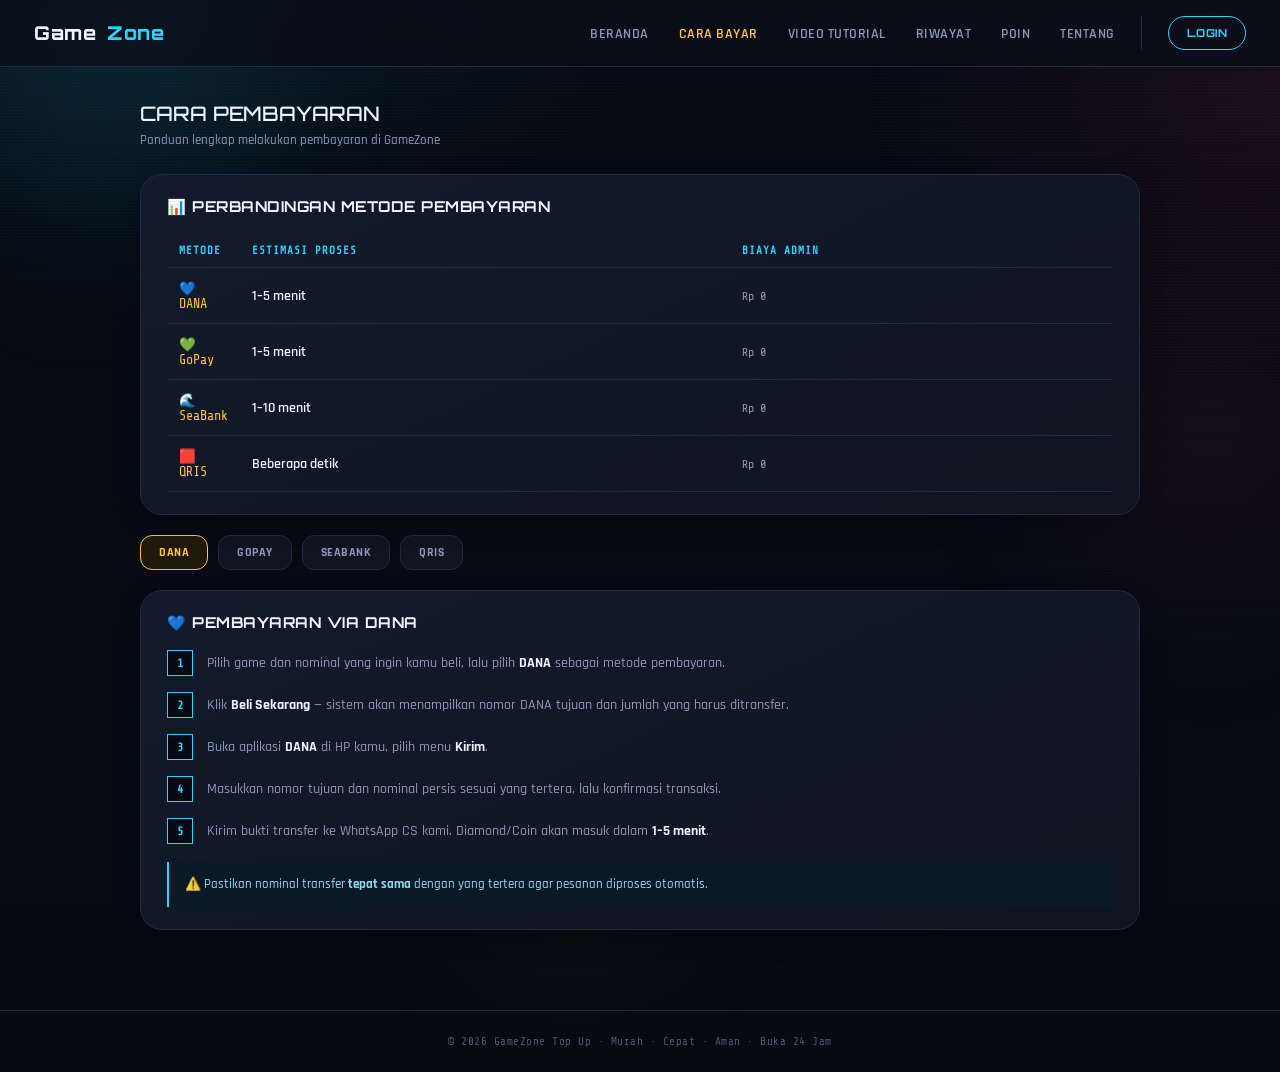
==== cara-bayar.html @ d3d91762 "finish project" ====
<!DOCTYPE html>
<html lang="id">
<head>
<meta charset="UTF-8" />
<meta name="viewport" content="width=device-width, initial-scale=1.0"/>
<title>Cara Bayar - GameZone Top Up</title>
<meta name="description" content="Panduan lengkap pembayaran DANA, GoPay, SeaBank, dan QRIS di GameZone." />
<link rel="preconnect" href="https://fonts.googleapis.com">
<link href="https://fonts.googleapis.com/css2?family=Orbitron:wght@600;700;800;900&family=Rajdhani:wght@500;600;700&family=Share+Tech+Mono&display=swap" rel="stylesheet">
<link rel="stylesheet" href="styles.css">
</head>
<body>

<div class="scan-overlay" aria-hidden="true"></div>
<div class="blob blob-1" aria-hidden="true"></div>
<div class="blob blob-2" aria-hidden="true"></div>
<div class="blob blob-3" aria-hidden="true"></div>

<!-- NAVBAR -->
<nav>
  <a href="index.html" class="logo" style="text-decoration:none;">Game<span>Zone</span></a>
  <div class="nav-right">
    <div class="nav-links">
      <a href="index.html" id="nav-beranda">Beranda</a>
      <a href="cara-bayar.html" class="active" id="nav-bayar">Cara Bayar</a>
      <a href="tutorial.html" id="nav-tutorial">Video Tutorial</a>
      <a href="riwayat.html" id="nav-riwayat">Riwayat</a>
      <a href="poin.html" id="nav-poin">Poin</a>
      <a href="tentang.html" id="nav-tentang">Tentang</a>
    </div>
    <div class="auth-area" id="authArea"></div>
  </div>
</nav>

<!-- FLASH SALE BANNER -->
<div class="flashsale-banner" id="flashsaleBanner">
  <div class="fs-inner">
    <div id="flashsaleTitle">FLASH SALE JUMAT — DISKON 10% SEMUA ITEM</div>
    <div class="fs-sub" id="flashsaleSub">Berlaku hari ini saja, khusus 1x pembelian per pelanggan</div>
    <div class="flashsale-countdown" id="flashsaleCountdown"></div>
  </div>
</div>

<div class="page" id="page-bayar">
  <div class="page-title">Cara Pembayaran</div>
  <div class="page-sub">Panduan lengkap melakukan pembayaran di GameZone</div>

  <div class="pay-steps hud-panel" style="margin-bottom:20px;">
    <h3>📊 Perbandingan Metode Pembayaran</h3>
    <table class="crew-table">
      <tr><th>Metode</th><th>Estimasi Proses</th><th>Biaya Admin</th></tr>
      <tr><td>💙 DANA</td><td>1–5 menit</td><td>Rp 0</td></tr>
      <tr><td>💚 GoPay</td><td>1–5 menit</td><td>Rp 0</td></tr>
      <tr><td>🌊 SeaBank</td><td>1–10 menit</td><td>Rp 0</td></tr>
      <tr><td>🟥 QRIS</td><td>Beberapa detik</td><td>Rp 0</td></tr>
    </table>
  </div>

  <div class="pay-tabs">
    <div class="pay-tab active" onclick="showPayTab('dana')">DANA</div>
    <div class="pay-tab" onclick="showPayTab('gopay')">GoPay</div>
    <div class="pay-tab" onclick="showPayTab('seabank')">SeaBank</div>
    <div class="pay-tab" onclick="showPayTab('qris')">QRIS</div>
  </div>

  <!-- DANA -->
  <div class="pay-content active" id="tab-dana">
    <div class="pay-steps hud-panel">
      <h3>💙 Pembayaran via DANA</h3>
      <div class="step"><div class="step-num">1</div><div class="step-text">Pilih game dan nominal yang ingin kamu beli, lalu pilih <strong>DANA</strong> sebagai metode pembayaran.</div></div>
      <div class="step"><div class="step-num">2</div><div class="step-text">Klik <strong>Beli Sekarang</strong> — sistem akan menampilkan nomor DANA tujuan dan jumlah yang harus ditransfer.</div></div>
      <div class="step"><div class="step-num">3</div><div class="step-text">Buka aplikasi <strong>DANA</strong> di HP kamu, pilih menu <strong>Kirim</strong>.</div></div>
      <div class="step"><div class="step-num">4</div><div class="step-text">Masukkan nomor tujuan dan nominal persis sesuai yang tertera, lalu konfirmasi transaksi.</div></div>
      <div class="step"><div class="step-num">5</div><div class="step-text">Kirim bukti transfer ke WhatsApp CS kami. Diamond/Coin akan masuk dalam <strong>1–5 menit</strong>.</div></div>
      <div class="note-box">⚠️ Pastikan nominal transfer <strong>tepat sama</strong> dengan yang tertera agar pesanan diproses otomatis.</div>
    </div>
  </div>

  <!-- GOPAY -->
  <div class="pay-content" id="tab-gopay">
    <div class="pay-steps hud-panel">
      <h3>💚 Pembayaran via GoPay</h3>
      <div class="step"><div class="step-num">1</div><div class="step-text">Pilih game, nominal, dan pilih <strong>GoPay</strong> sebagai metode pembayaran.</div></div>
      <div class="step"><div class="step-num">2</div><div class="step-text">Klik <strong>Beli Sekarang</strong> — kamu akan mendapat nomor GoPay tujuan dan total pembayaran.</div></div>
      <div class="step"><div class="step-num">3</div><div class="step-text">Buka aplikasi <strong>Gojek</strong>, masuk ke menu <strong>GoPay → Bayar → Transfer</strong>.</div></div>
      <div class="step"><div class="step-num">4</div><div class="step-text">Masukkan nomor tujuan dan nominal, lalu selesaikan pembayaran dengan PIN GoPay.</div></div>
      <div class="step"><div class="step-num">5</div><div class="step-text">Screenshot bukti pembayaran dan kirim ke CS. Pesanan diproses <strong>otomatis</strong>.</div></div>
      <div class="note-box">💡 Saldo GoPay harus mencukupi sebelum melakukan transfer agar tidak gagal di tengah proses.</div>
    </div>
  </div>

  <!-- SEABANK -->
  <div class="pay-content" id="tab-seabank">
    <div class="pay-steps hud-panel">
      <h3>🌊 Pembayaran via SeaBank</h3>
      <div class="step"><div class="step-num">1</div><div class="step-text">Pilih game, nominal, dan pilih <strong>SeaBank</strong> sebagai metode pembayaran.</div></div>
      <div class="step"><div class="step-num">2</div><div class="step-text">Klik <strong>Beli Sekarang</strong> — catat nomor rekening SeaBank tujuan yang ditampilkan.</div></div>
      <div class="step"><div class="step-num">3</div><div class="step-text">Buka aplikasi <strong>SeaBank</strong>, pilih <strong>Transfer → Transfer ke SeaBank</strong>.</div></div>
      <div class="step"><div class="step-num">4</div><div class="step-text">Masukkan nomor rekening dan nominal transfer, lalu konfirmasi dengan PIN.</div></div>
      <div class="step"><div class="step-num">5</div><div class="step-text">Kirim bukti transfer ke CS kami via WhatsApp. Diamond/Coin masuk dalam <strong>1–10 menit</strong>.</div></div>
      <div class="note-box">💡 Transfer antar SeaBank biasanya <strong>bebas biaya admin</strong>, jadi kamu bayar sesuai nominal saja.</div>
    </div>
  </div>

  <!-- QRIS -->
  <div class="pay-content" id="tab-qris">
    <div class="pay-steps hud-panel">
      <h3>🟥 Pembayaran via QRIS</h3>
      <div class="step"><div class="step-num">1</div><div class="step-text">Pilih game, nominal, dan pilih <strong>QRIS</strong> sebagai metode pembayaran.</div></div>
      <div class="step"><div class="step-num">2</div><div class="step-text">Klik <strong>Beli Sekarang</strong> — halaman akan menampilkan kode QR yang harus discan.</div></div>
      <div class="step"><div class="step-num">3</div><div class="step-text">Buka aplikasi e-wallet favoritmu (DANA, GoPay, OVO, dll), pilih <strong>Scan QR / Bayar</strong>.</div></div>
      <div class="step"><div class="step-num">4</div><div class="step-text">Arahkan kamera ke kode QR yang ditampilkan, pastikan nominal sesuai lalu konfirmasi.</div></div>
      <div class="step"><div class="step-num">5</div><div class="step-text">Pembayaran langsung terverifikasi otomatis. Diamond/Coin masuk dalam <strong>hitungan detik</strong>.</div></div>
      <div class="note-box">✅ QRIS adalah metode tercepat — tidak perlu kirim bukti bayar, proses <strong>100% otomatis</strong>.</div>
    </div>
  </div>
</div>


<footer>© 2026 GameZone Top Up · Murah · Cepat · Aman · Buka 24 Jam</footer>

<script src="script.js"></script>
<script>initHalamanUmum();</script>
</body>
</html>
---- styles.css ----
:root {
    --bg-void: #070a12;
    --bg-panel: #0e1420;
    --bg-panel-raised: #131a2b;
    --border-line: #212b42;
    --cyan: #2dd4ff;
    --magenta: #ff3f7f;
    --gold: #ffc247;
    --text-hi: #eef3ff;
    --text-mid: #8b97ba;
    --text-low: #4c5678;
    --radius-lg: 22px;
    --radius-md: 16px;
    --radius-sm: 12px;
    --ease: cubic-bezier(0.22, 1, 0.36, 1);
  }

  * { margin: 0; padding: 0; box-sizing: border-box; }

  body {
    font-family: 'Rajdhani', sans-serif;
    font-weight: 500;
    background: var(--bg-void);
    color: var(--text-hi);
    position: relative;
    min-height: 100vh;
  }

  /* ===== AMBIENT BACKGROUND ===== */
  .scan-overlay {
    position: fixed;
    inset: 0;
    pointer-events: none;
    z-index: 0;
    background:
      repeating-linear-gradient(0deg, rgba(45,212,255,0.02) 0px, rgba(45,212,255,0.02) 1px, transparent 1px, transparent 3px),
      radial-gradient(ellipse 900px 500px at 12% -5%, rgba(45,212,255,0.10), transparent 60%),
      radial-gradient(ellipse 700px 500px at 100% 10%, rgba(255,63,127,0.08), transparent 60%);
  }
  .blob {
    position: fixed;
    border-radius: 50%;
    filter: blur(90px);
    pointer-events: none;
    z-index: 0;
    opacity: 0.35;
  }
  .blob-1 { width: 420px; height: 420px; top: -120px; left: -100px; background: radial-gradient(circle, rgba(45,212,255,0.35), transparent 70%); }
  .blob-2 { width: 460px; height: 460px; top: 200px; right: -160px; background: radial-gradient(circle, rgba(255,63,127,0.3), transparent 70%); }
  .blob-3 { width: 380px; height: 380px; bottom: -140px; left: 30%; background: radial-gradient(circle, rgba(255,194,71,0.18), transparent 70%); }

  h1, h2, h3, .display {
    font-family: 'Orbitron', sans-serif;
    letter-spacing: 0.4px;
  }

  code, .mono, .t-time, .t-item, .amount, .harga, .num, .price-from, .flashsale-countdown {
    font-family: 'Share Tech Mono', monospace;
  }

  /* ===== HUD PANEL (signature card, kini lebih soft) ===== */
  .hud-panel {
    background: linear-gradient(155deg, var(--bg-panel-raised), var(--bg-panel));
    border: 1px solid var(--border-line);
    border-radius: var(--radius-lg);
    position: relative;
    box-shadow: 0 8px 24px rgba(0,0,0,0.25);
    transition: border-color 0.3s var(--ease), box-shadow 0.3s var(--ease), transform 0.3s var(--ease);
  }

  /* ===== NAVBAR ===== */
  nav {
    background: rgba(10,14,24,0.75);
    backdrop-filter: blur(14px);
    padding: 16px 34px;
    display: flex;
    justify-content: space-between;
    align-items: center;
    position: sticky;
    top: 0;
    z-index: 100;
    border-bottom: 1px solid var(--border-line);
  }

  .logo {
    font-family: 'Orbitron', sans-serif;
    font-size: 19px;
    font-weight: 800;
    color: var(--text-hi);
    letter-spacing: 1px;
    display: flex;
    align-items: center;
    gap: 10px;
  }
  .logo span { color: var(--cyan); }
  .status-dot {
    width: 8px; height: 8px; border-radius: 50%;
    background: #22e07a;
    box-shadow: 0 0 8px #22e07a;
    animation: blink 1.6s ease-in-out infinite;
  }
  .status-dot.small-label { display: flex; align-items: center; gap: 6px; font-family: 'Share Tech Mono', monospace; font-size: 10px; color: var(--text-mid); }
  @keyframes blink { 0%, 100% { opacity: 1; } 50% { opacity: 0.3; } }

  .nav-links a {
    color: var(--text-mid);
    text-decoration: none;
    margin-left: 26px;
    font-size: 14px;
    font-weight: 600;
    cursor: pointer;
    transition: color 0.2s;
    text-transform: uppercase;
    letter-spacing: 0.5px;
  }
  .nav-links a:hover { color: var(--cyan); }
  .nav-links a.active { color: var(--gold); }

  /* ===== AUTH AREA (navbar) ===== */
  .nav-right { display: flex; align-items: center; }
  .auth-area { display: flex; align-items: center; gap: 14px; margin-left: 26px; padding-left: 26px; border-left: 1px solid var(--border-line); }
  .btn-nav-login {
    background: transparent;
    border: 1px solid var(--cyan);
    color: var(--cyan);
    font-family: 'Orbitron', sans-serif;
    font-size: 11px;
    font-weight: 700;
    letter-spacing: 0.5px;
    padding: 9px 18px;
    cursor: pointer;
    text-transform: uppercase;
    border-radius: 999px;
    transition: background 0.25s var(--ease), color 0.25s var(--ease), transform 0.25s var(--ease);
  }
  .btn-nav-login:hover { background: var(--cyan); color: #05131c; transform: translateY(-2px); }
  .user-chip { display: flex; align-items: center; gap: 10px; }
  .user-chip .avatar {
    width: 30px; height: 30px;
    border-radius: 50%;
    background: linear-gradient(140deg, rgba(45,212,255,0.25), rgba(255,63,127,0.18));
    border: 1px solid var(--cyan);
    display: flex; align-items: center; justify-content: center;
    font-family: 'Orbitron', sans-serif; font-size: 12px; font-weight: 700;
    color: var(--cyan);
  }
  .user-chip .uname { font-size: 13px; font-weight: 600; color: var(--text-hi); font-family: 'Share Tech Mono', monospace; }
  .user-chip .upoin { font-size: 10.5px; color: var(--gold); font-family: 'Share Tech Mono', monospace; margin-top: 1px; }
  .btn-logout {
    background: transparent;
    border: 1px solid var(--border-line);
    color: var(--text-mid);
    font-size: 11px;
    font-weight: 600;
    padding: 7px 14px;
    cursor: pointer;
    text-transform: uppercase;
    letter-spacing: 0.5px;
    border-radius: 999px;
    transition: all 0.25s var(--ease);
  }
  .btn-logout:hover { border-color: var(--magenta); color: var(--magenta); }

  /* ===== HALAMAN ===== */
  .page { display: block; padding: 34px 20px 40px; max-width: 1040px; margin: 0 auto; position: relative; z-index: 1; }

  /* ===== FLASH SALE BANNER ===== */
  .flashsale-banner {
    display: none;
    position: relative;
    z-index: 90;
    background: repeating-linear-gradient(135deg, var(--magenta) 0px, var(--magenta) 18px, #cc2f63 18px, #cc2f63 36px);
    color: #fff;
    padding: 12px 20px;
    text-align: center;
  }
  .flashsale-banner .fs-inner {
    background: var(--bg-void);
    max-width: 640px;
    margin: 0 auto;
    padding: 8px 18px;
    border-radius: var(--radius-sm);
    border: 1px solid var(--magenta);
  }
  .flashsale-banner.show { display: block; }
  #flashsaleTitle { font-family: 'Orbitron', sans-serif; font-size: 13px; font-weight: 700; color: var(--gold); letter-spacing: 0.5px; }
  .fs-sub { font-size: 12px; color: var(--text-mid); margin-top: 3px; }
  .flashsale-countdown { font-size: 11px; color: var(--cyan); margin-top: 4px; letter-spacing: 1px; }
  .flashsale-banner.used .fs-inner { border-color: var(--border-line); }
  .flashsale-banner.used #flashsaleTitle { color: var(--text-mid); }

  .harga-asli { text-decoration: line-through; color: var(--text-low); font-size: 11px; margin-right: 6px; }
  .harga-diskon { color: var(--gold); font-weight: 700; }

  /* ===== HERO ===== */
  .hero {
    display: grid;
    grid-template-columns: 1.15fr 0.85fr;
    gap: 26px;
    padding: 30px 0 40px;
    align-items: stretch;
  }
  .eyebrow {
    font-family: 'Share Tech Mono', monospace;
    font-size: 12px;
    color: var(--cyan);
    letter-spacing: 3px;
    text-transform: uppercase;
    margin-bottom: 14px;
  }
  .eyebrow::before { content: '// '; color: var(--text-low); }
  .hero h1 { font-size: 34px; font-weight: 800; color: var(--text-hi); line-height: 1.25; margin-bottom: 14px; }
  .hero h1 span { color: var(--cyan); }
  .hero-left p { color: var(--text-mid); font-size: 15px; line-height: 1.6; margin-bottom: 24px; max-width: 460px; }

  .hero-cta { display: flex; gap: 12px; flex-wrap: wrap; }
  .btn-primary, .btn-ghost {
    font-family: 'Orbitron', sans-serif;
    font-size: 12px;
    font-weight: 700;
    letter-spacing: 0.5px;
    padding: 14px 26px;
    cursor: pointer;
    border: none;
    text-transform: uppercase;
    border-radius: 999px;
    transition: transform 0.25s var(--ease), opacity 0.25s var(--ease), box-shadow 0.25s var(--ease);
  }
  .btn-primary { background: linear-gradient(120deg, var(--cyan), #6de8ff); color: #05131c; box-shadow: 0 6px 20px rgba(45,212,255,0.28); }
  .btn-primary:hover { opacity: 0.92; transform: translateY(-2px); box-shadow: 0 10px 26px rgba(45,212,255,0.38); }
  .btn-ghost { background: transparent; color: var(--text-hi); border: 1px solid var(--border-line); }
  .btn-ghost:hover { border-color: var(--cyan); color: var(--cyan); transform: translateY(-2px); }
  /* Memastikan tombol yang berupa tag <a> (hyperlink asli) tetap tampil seperti tombol */
  a.btn-primary, a.btn-ghost, a.btn-topup, a.btn-nav-login { display: inline-block; text-decoration: none; }
  a.game-card { display: block; text-decoration: none; color: inherit; }

  /* ===== HERO HIGHLIGHT PANEL (pengganti live feed) ===== */
  .highlight-panel { padding: 22px; display: flex; flex-direction: column; gap: 4px; }
  .highlight-head {
    font-family: 'Orbitron', sans-serif;
    font-size: 12px;
    font-weight: 700;
    color: var(--text-hi);
    letter-spacing: 1.5px;
    padding-bottom: 14px;
    margin-bottom: 6px;
    border-bottom: 1px solid var(--border-line);
  }
  .highlight-row {
    display: flex;
    align-items: flex-start;
    gap: 14px;
    padding: 13px 6px;
    border-radius: var(--radius-sm);
    transition: background 0.25s var(--ease), transform 0.25s var(--ease);
  }
  .highlight-row:hover { background: rgba(45,212,255,0.06); transform: translateX(4px); }
  .highlight-row .hl-ic {
    width: 40px; height: 40px;
    min-width: 40px;
    border-radius: 12px;
    display: flex; align-items: center; justify-content: center;
    font-size: 18px;
    background: linear-gradient(140deg, rgba(45,212,255,0.15), rgba(255,63,127,0.1));
    border: 1px solid var(--border-line);
  }
  .highlight-row .hl-title { font-size: 13.5px; font-weight: 700; color: var(--text-hi); }
  .highlight-row .hl-sub { font-size: 11.5px; color: var(--text-mid); margin-top: 2px; line-height: 1.5; }

  /* ===== BADGES ===== */
  .badge-row { display: flex; justify-content: center; gap: 12px; flex-wrap: wrap; margin-bottom: 48px; }
  .badge {
    background: var(--bg-panel);
    border: 1px solid var(--border-line);
    padding: 8px 18px;
    font-size: 12.5px;
    color: var(--text-mid);
    font-weight: 600;
    border-radius: 999px;
    transition: border-color 0.25s var(--ease), color 0.25s var(--ease), transform 0.25s var(--ease);
  }
  .badge:hover { border-color: var(--cyan); color: var(--cyan); transform: translateY(-2px); }

  /* ===== GAME CARDS ===== */
  .game-cards { display: flex; gap: 22px; justify-content: center; flex-wrap: wrap; margin-bottom: 48px; }
  .game-card {
    width: 270px;
    padding: 28px 22px;
    cursor: pointer;
    text-align: center;
    transition: transform 0.3s var(--ease), border-color 0.3s var(--ease), box-shadow 0.3s var(--ease);
    position: relative;
    overflow: hidden;
  }
  .game-card::before {
    content: '';
    position: absolute;
    inset: 0;
    background: radial-gradient(circle at 50% 0%, rgba(45,212,255,0.12), transparent 65%);
    opacity: 0;
    transition: opacity 0.3s var(--ease);
  }
  .game-card:hover { transform: translateY(-6px); border-color: var(--cyan); box-shadow: 0 14px 32px rgba(45,212,255,0.15); }
  .game-card:hover::before { opacity: 1; }

  .game-card .icon {
    font-size: 38px; margin-bottom: 14px;
    width: 68px; height: 68px;
    display: flex; align-items: center; justify-content: center;
    margin-left: auto; margin-right: auto;
    background: linear-gradient(140deg, rgba(45,212,255,0.14), rgba(255,63,127,0.08));
    border-radius: 18px;
    position: relative; z-index: 1;
  }
  .game-card h3 { font-size: 16px; color: var(--text-hi); margin-bottom: 6px; text-transform: uppercase; letter-spacing: 0.5px; position: relative; z-index: 1; }
  .game-card p { font-size: 13px; color: var(--text-mid); margin-bottom: 8px; position: relative; z-index: 1; }
  .game-card .price-from { font-size: 12px; color: var(--gold); margin-bottom: 18px; display: block; position: relative; z-index: 1; }
  .game-card .btn-topup {
    background: transparent;
    border: 1px solid var(--cyan);
    color: var(--cyan);
    padding: 10px 22px;
    cursor: pointer;
    font-size: 12px;
    font-weight: 700;
    font-family: 'Orbitron', sans-serif;
    text-transform: uppercase;
    letter-spacing: 0.5px;
    border-radius: var(--radius-sm);
    transition: background 0.2s, color 0.2s;
  }
  .game-card .btn-topup:hover { background: var(--cyan); color: #05131c; }

  /* ===== INFO ROW ===== */
  .info-row { display: flex; gap: 15px; margin-top: 10px; flex-wrap: wrap; justify-content: center; }
  .info-box { padding: 18px 24px; text-align: center; flex: 1; min-width: 150px; }
  .info-box .num { font-size: 22px; font-weight: 700; color: var(--cyan); }
  .info-box .label { font-size: 11px; color: var(--text-mid); margin-top: 5px; text-transform: uppercase; letter-spacing: 0.5px; }

  /* ===== HALAMAN TOP UP ===== */
  .topup-header {
    display: flex;
    align-items: center;
    gap: 16px;
    margin-bottom: 26px;
    padding-bottom: 18px;
    border-bottom: 1px solid var(--border-line);
  }
  .topup-header .icon-big { font-size: 46px; }
  .topup-header h2 { font-size: 21px; color: var(--text-hi); text-transform: uppercase; letter-spacing: 0.5px; }
  .topup-header p { font-size: 13px; color: var(--text-mid); margin-top: 5px; }

  .form-section { padding: 26px; }
  .form-section label {
    display: block;
    font-size: 12px;
    color: var(--cyan);
    margin-bottom: 7px;
    margin-top: 18px;
    text-transform: uppercase;
    letter-spacing: 1px;
    font-weight: 600;
  }
  .form-section label:first-child { margin-top: 0; }

  .form-section input, .form-section select {
    width: 100%;
    background: var(--bg-void);
    border: 1px solid var(--border-line);
    border-radius: var(--radius-sm);
    padding: 12px 15px;
    color: var(--text-hi);
    font-size: 14px;
    font-family: 'Share Tech Mono', monospace;
    outline: none;
    transition: border-color 0.25s var(--ease), box-shadow 0.25s var(--ease);
  }
  .form-section input:focus, .form-section select:focus { border-color: var(--cyan); box-shadow: 0 0 0 3px rgba(45,212,255,0.12); }
  .form-section select option { background: var(--bg-panel); }

  .nominal-grid { display: grid; grid-template-columns: repeat(3, 1fr); gap: 10px; margin-top: 8px; }
  .nominal-item {
    background: var(--bg-panel-raised);
    border: 1px solid var(--border-line);
    border-radius: var(--radius-sm);
    padding: 14px 8px;
    text-align: center;
    cursor: pointer;
    transition: all 0.22s var(--ease);
  }
  .nominal-item:hover { border-color: var(--cyan); transform: translateY(-2px); }
  .nominal-item.selected { border-color: var(--gold); background: #241a0c; box-shadow: 0 6px 16px rgba(255,194,71,0.15); }
  .nominal-item .dm { font-size: 13px; font-weight: 600; color: var(--text-hi); font-family: 'Rajdhani', sans-serif; }
  .nominal-item .harga { font-size: 11px; color: var(--text-mid); margin-top: 4px; }

  .bayar-grid { display: grid; grid-template-columns: repeat(4, 1fr); gap: 10px; margin-top: 8px; }
  .bayar-item {
    background: var(--bg-panel-raised);
    border: 1px solid var(--border-line);
    border-radius: var(--radius-sm);
    padding: 16px 8px;
    text-align: center;
    cursor: pointer;
    transition: all 0.22s var(--ease);
    font-size: 13px;
    font-weight: 600;
  }
  .bayar-item:hover { border-color: var(--cyan); transform: translateY(-2px); }
  .bayar-item.selected { border-color: #22e07a; background: #0a1f14; color: #7cf7b0; box-shadow: 0 6px 16px rgba(34,224,122,0.15); }
  .bayar-item .pay-icon { font-size: 19px; margin-bottom: 5px; }

  .total-box {
    background: linear-gradient(120deg, rgba(45,212,255,0.08), rgba(255,63,127,0.05));
    border: 1px solid var(--cyan);
    border-radius: var(--radius-md);
    padding: 18px 20px;
    margin-top: 22px;
    display: flex;
    justify-content: space-between;
    align-items: center;
  }
  .total-box .label { font-size: 12px; color: var(--text-mid); text-transform: uppercase; letter-spacing: 1px; }
  .total-box .amount { font-size: 20px; font-weight: 700; color: var(--gold); }

  .btn-beli {
    width: 100%;
    background: linear-gradient(120deg, var(--cyan), #6de8ff);
    color: #05131c;
    border: none;
    border-radius: 999px;
    padding: 15px;
    font-size: 14px;
    font-weight: 700;
    font-family: 'Orbitron', sans-serif;
    text-transform: uppercase;
    letter-spacing: 1px;
    cursor: pointer;
    margin-top: 18px;
    box-shadow: 0 8px 22px rgba(45,212,255,0.25);
    transition: opacity 0.25s var(--ease), transform 0.25s var(--ease);
  }
  .btn-beli:hover { opacity: 0.92; transform: translateY(-2px); }

  /* ===== LAYOUT FORM TOP UP + RINGKASAN PESANAN ===== */
  .topup-layout {
    display: grid;
    grid-template-columns: 1fr 320px;
    gap: 22px;
    align-items: start;
  }
  .order-summary {
    padding: 24px 22px;
    position: sticky;
    top: 90px;
  }
  .order-summary h3 {
    font-size: 13px;
    color: var(--text-hi);
    text-transform: uppercase;
    letter-spacing: 1px;
    margin-bottom: 4px;
  }
  .order-summary .summary-game {
    display: flex;
    align-items: center;
    gap: 10px;
    padding-bottom: 16px;
    margin-bottom: 14px;
    border-bottom: 1px dashed var(--border-line);
  }
  .order-summary .summary-game .sg-icon { font-size: 26px; }
  .order-summary .summary-game .sg-name { font-size: 14px; font-weight: 700; color: var(--text-hi); }
  .order-summary .summary-game .sg-tag {
    font-size: 9.5px;
    color: var(--cyan);
    text-transform: uppercase;
    letter-spacing: 1px;
    font-family: 'Share Tech Mono', monospace;
  }
  .summary-row {
    display: flex;
    justify-content: space-between;
    align-items: flex-start;
    gap: 10px;
    font-size: 12.5px;
    padding: 8px 0;
    border-bottom: 1px solid var(--border-line);
  }
  .summary-row:last-of-type { border-bottom: none; }
  .summary-row .sr-label { color: var(--text-mid); text-transform: uppercase; letter-spacing: 0.5px; font-size: 11px; white-space: nowrap; }
  .summary-row .sr-value { color: var(--text-hi); font-weight: 600; text-align: right; font-family: 'Share Tech Mono', monospace; font-size: 12px; }
  .summary-row .sr-value.empty { color: var(--text-low); font-family: 'Rajdhani', sans-serif; font-weight: 500; font-style: italic; }
  .order-summary .total-box { margin-top: 16px; flex-direction: column; align-items: flex-start; gap: 4px; }
  .order-summary .total-box .amount { font-size: 22px; }
  .order-summary .btn-beli { margin-top: 14px; }
  .summary-hint {
    font-size: 11px;
    color: var(--text-low);
    margin-top: 10px;
    line-height: 1.5;
    display: flex;
    gap: 6px;
    align-items: flex-start;
  }

  .proof-contact {
    margin-top: 16px;
    padding-top: 16px;
    border-top: 1px dashed var(--border-line);
  }
  .proof-contact .pc-title {
    font-size: 11px;
    color: var(--text-mid);
    text-transform: uppercase;
    letter-spacing: 1px;
    font-weight: 600;
    margin-bottom: 10px;
  }
  .pc-link {
    display: flex;
    align-items: center;
    gap: 9px;
    background: var(--bg-panel-raised);
    border: 1px solid var(--border-line);
    border-radius: var(--radius-sm);
    padding: 10px 12px;
    margin-bottom: 8px;
    text-decoration: none;
    color: var(--text-hi);
    font-size: 12.5px;
    font-weight: 600;
    transition: all 0.22s var(--ease);
  }
  .pc-link:last-child { margin-bottom: 0; }
  .pc-link .pc-icon { font-size: 16px; flex-shrink: 0; }
  .pc-link small { display: block; color: var(--text-mid); font-weight: 500; font-size: 10.5px; text-transform: uppercase; letter-spacing: 0.5px; }
  .pc-link.wa:hover { border-color: #22e07a; background: #0a1f14; color: #7cf7b0; }
  .pc-link.mail:hover { border-color: var(--cyan); background: #0a1a24; color: var(--cyan); }

  @media (max-width: 900px) {
    .topup-layout { grid-template-columns: 1fr; }
    .order-summary { position: static; }
  }

  /* ===== FOTO ANGGOTA (TENTANG KAMI) ===== */
  .crew-grid {
    display: grid;
    grid-template-columns: repeat(4, 1fr);
    gap: 16px;
    margin-bottom: 24px;
  }
  .crew-card {
    background: var(--bg-panel-raised);
    border: 1px solid var(--border-line);
    border-radius: var(--radius-md);
    padding: 18px 12px 16px;
    text-align: center;
    transition: border-color 0.25s var(--ease), transform 0.25s var(--ease);
  }
  .crew-card:hover { border-color: var(--cyan); transform: translateY(-3px); }
  .crew-photo {
    width: 100%;
    aspect-ratio: 1 / 1;
    object-fit: cover;
    border-radius: var(--radius-sm);
    margin: 0 auto 12px;
    display: block;
    border: 2px solid var(--border-line);
    box-shadow: 0 6px 18px rgba(0,0,0,0.3);
  }
  .crew-card .crew-name { font-size: 13px; font-weight: 700; color: var(--text-hi); line-height: 1.3; }
  .crew-card .crew-nim { font-size: 11px; color: var(--text-mid); margin-top: 4px; font-family: 'Share Tech Mono', monospace; }
  @media (max-width: 600px) {
    .crew-grid { grid-template-columns: repeat(2, 1fr); }
  }

  /* ===== CARA PEMBAYARAN ===== */
  .page-title { font-family: 'Orbitron', sans-serif; font-size: 20px; color: var(--text-hi); margin-bottom: 6px; text-transform: uppercase; }
  .page-sub { font-size: 13px; color: var(--text-mid); margin-bottom: 26px; }

  .pay-tabs { display: flex; gap: 10px; margin-bottom: 20px; flex-wrap: wrap; }
  .pay-tab {
    background: var(--bg-panel);
    border: 1px solid var(--border-line);
    padding: 9px 18px;
    font-size: 12px;
    font-weight: 700;
    cursor: pointer;
    color: var(--text-mid);
    transition: all 0.2s;
    text-transform: uppercase;
    letter-spacing: 0.5px;
    border-radius: var(--radius-sm);
  }
  .pay-tab:hover { border-color: var(--cyan); color: var(--cyan); }
  .pay-tab.active { border-color: var(--gold); color: var(--gold); background: #201a0c; }

  .pay-content { display: none; }
  .pay-content.active { display: block; }

  .pay-steps { padding: 22px 26px; }
  .pay-steps h3 { font-size: 15px; color: var(--text-hi); margin-bottom: 18px; text-transform: uppercase; letter-spacing: 0.5px; }

  .step { display: flex; gap: 14px; margin-bottom: 16px; align-items: flex-start; }
  .step-num {
    background: var(--bg-void);
    border: 1px solid var(--cyan);
    color: var(--cyan);
    font-size: 12px;
    font-weight: 700;
    font-family: 'Share Tech Mono', monospace;
    min-width: 26px;
    height: 26px;
    display: flex;
    align-items: center;
    justify-content: center;
  }
  .step-text { font-size: 13.5px; color: var(--text-mid); line-height: 1.6; padding-top: 3px; }
  .step-text strong { color: var(--text-hi); }

  .note-box {
    background: #0a1926;
    border-left: 2px solid var(--cyan);
    padding: 12px 16px;
    margin-top: 18px;
    font-size: 13px;
    color: #8fd7f5;
    line-height: 1.6;
  }

  /* ===== MODAL ===== */
  .modal-overlay {
    display: none;
    position: fixed;
    inset: 0;
    background: rgba(3,5,10,0.85);
    z-index: 999;
    justify-content: center;
    align-items: center;
  }
  .modal-overlay.show { display: flex; }
  .modal-box { padding: 34px 30px; max-width: 400px; width: 90%; text-align: center; border-color: var(--cyan); }
  .modal-box .ic { font-size: 46px; margin-bottom: 14px; }
  .modal-box h3 { font-size: 18px; color: var(--text-hi); margin-bottom: 10px; text-transform: uppercase; }
  .modal-box p { font-size: 13px; color: var(--text-mid); line-height: 1.7; }
  .modal-box .btn-close {
    background: var(--cyan);
    color: #05131c;
    border: none;
    padding: 11px 30px;
    margin-top: 20px;
    cursor: pointer;
    font-size: 13px;
    font-weight: 700;
    font-family: 'Orbitron', sans-serif;
    text-transform: uppercase;
    letter-spacing: 0.5px;
    border-radius: var(--radius-sm);
  }

  /* ===== LOGIN / DAFTAR ===== */
  .auth-wrap { max-width: 420px; margin: 0 auto; }
  .auth-tabs { display: flex; gap: 10px; margin-bottom: 20px; }
  .auth-tab {
    flex: 1;
    text-align: center;
    background: var(--bg-panel);
    border: 1px solid var(--border-line);
    padding: 11px;
    font-size: 12px;
    font-weight: 700;
    cursor: pointer;
    color: var(--text-mid);
    text-transform: uppercase;
    letter-spacing: 0.5px;
    transition: all 0.2s;
    border-radius: var(--radius-sm);
  }
  .auth-tab:hover { border-color: var(--cyan); color: var(--cyan); }
  .auth-tab.active { border-color: var(--gold); color: var(--gold); background: #201a0c; }
  .auth-content { display: none; }
  .auth-content.active { display: block; }
  .auth-error {
    display: none;
    background: #2a0e16;
    border-left: 2px solid var(--magenta);
    color: #ff9fc0;
    padding: 10px 14px;
    font-size: 12.5px;
    margin-top: 14px;
  }
  .auth-error.show { display: block; }
  .auth-success {
    display: none;
    background: #0a1f14;
    border-left: 2px solid #22e07a;
    color: #7cf7b0;
    padding: 10px 14px;
    font-size: 12.5px;
    margin-top: 14px;
  }
  .auth-success.show { display: block; }
  .auth-hint { font-size: 11.5px; color: var(--text-low); margin-top: 16px; text-align: center; line-height: 1.6; }

  /* ===== RIWAYAT PEMBELIAN ===== */
  .riwayat-empty {
    text-align: center;
    padding: 50px 20px;
    color: var(--text-mid);
  }
  .riwayat-empty .ic { font-size: 40px; margin-bottom: 14px; }
  .riwayat-locked { text-align: center; padding: 60px 20px; }
  .riwayat-locked .ic { font-size: 46px; margin-bottom: 16px; }
  .riwayat-locked p { color: var(--text-mid); font-size: 14px; margin-bottom: 22px; }

  .riwayat-table-wrap { padding: 8px; overflow-x: auto; }
  .riwayat-table { width: 100%; border-collapse: collapse; font-size: 13px; min-width: 620px; }
  .riwayat-table thead th {
    text-align: left;
    padding: 14px 16px;
    font-size: 10.5px;
    text-transform: uppercase;
    letter-spacing: 0.8px;
    color: var(--cyan);
    border-bottom: 1px solid var(--border-line);
    font-family: 'Share Tech Mono', monospace;
  }
  .riwayat-table tbody td {
    padding: 14px 16px;
    color: var(--text-mid);
    border-bottom: 1px solid var(--border-line);
    vertical-align: middle;
  }
  .riwayat-table tbody tr:last-child td { border-bottom: none; }
  .riwayat-table tbody tr:hover { background: rgba(45,212,255,0.04); }
  .riwayat-table .rw-icon { font-size: 16px; margin-right: 4px; }
  .riwayat-table .rw-total { color: var(--gold); font-weight: 700; font-family: 'Share Tech Mono', monospace; }
  .riwayat-table .rw-status {
    display: inline-block;
    font-size: 10px;
    font-weight: 700;
    letter-spacing: 0.5px;
    padding: 3px 10px;
    border-radius: 999px;
    background: #0a1f14;
    color: #7cf7b0;
    border: 1px solid #1c5c3a;
    text-transform: uppercase;
  }
  .riwayat-summary { display: flex; gap: 15px; margin-bottom: 22px; flex-wrap: wrap; }

  /* ===== POIN & VOUCHER ===== */
  .poin-hero {
    display: flex;
    align-items: center;
    justify-content: space-between;
    flex-wrap: wrap;
    gap: 20px;
    padding: 26px 28px;
    margin-bottom: 30px;
    background: linear-gradient(135deg, rgba(45,212,255,0.12), rgba(255,63,127,0.08));
    border: 1px solid var(--cyan);
  }
  .poin-hero .ph-left .ph-label { font-size: 12px; color: var(--text-mid); text-transform: uppercase; letter-spacing: 1px; }
  .poin-hero .ph-left .ph-num { font-family: 'Orbitron', sans-serif; font-size: 36px; font-weight: 800; color: var(--gold); margin-top: 4px; }
  .poin-hero .ph-left .ph-num span { font-size: 15px; color: var(--text-mid); font-weight: 600; }
  .poin-hero .ph-right { font-size: 13px; color: var(--text-mid); max-width: 260px; line-height: 1.6; }
  .poin-hero .ph-right strong { color: var(--cyan); }

  .section-label {
    font-family: 'Orbitron', sans-serif;
    font-size: 13px;
    font-weight: 700;
    color: var(--text-hi);
    text-transform: uppercase;
    letter-spacing: 1px;
    margin-bottom: 16px;
    margin-top: 8px;
    display: flex;
    align-items: center;
    gap: 8px;
  }

  .reward-grid { display: grid; grid-template-columns: repeat(3, 1fr); gap: 16px; margin-bottom: 36px; }
  .reward-card {
    padding: 22px 18px;
    text-align: center;
    transition: transform 0.3s var(--ease), border-color 0.3s var(--ease);
  }
  .reward-card:hover { transform: translateY(-4px); border-color: var(--gold); }
  .reward-card .rc-ic { font-size: 32px; margin-bottom: 10px; }
  .reward-card .rc-title { font-size: 14.5px; font-weight: 700; color: var(--text-hi); margin-bottom: 6px; }
  .reward-card .rc-desc { font-size: 11.5px; color: var(--text-mid); margin-bottom: 14px; line-height: 1.5; min-height: 32px; }
  .reward-card .rc-cost {
    display: inline-block;
    font-family: 'Share Tech Mono', monospace;
    font-size: 12.5px;
    color: var(--gold);
    background: #201a0c;
    border: 1px solid #4a3a17;
    border-radius: 999px;
    padding: 4px 14px;
    margin-bottom: 16px;
  }
  .btn-tukar {
    width: 100%;
    background: transparent;
    border: 1px solid var(--gold);
    color: var(--gold);
    padding: 10px;
    font-size: 12px;
    font-weight: 700;
    font-family: 'Orbitron', sans-serif;
    text-transform: uppercase;
    letter-spacing: 0.5px;
    border-radius: 999px;
    cursor: pointer;
    transition: all 0.25s var(--ease);
  }
  .btn-tukar:hover:not(:disabled) { background: var(--gold); color: #221703; transform: translateY(-2px); }
  .btn-tukar:disabled { opacity: 0.35; cursor: not-allowed; }

  .voucher-list { display: flex; flex-direction: column; gap: 12px; }
  .voucher-card {
    padding: 16px 18px;
    display: flex;
    align-items: center;
    justify-content: space-between;
    gap: 14px;
    flex-wrap: wrap;
    border-style: dashed;
  }
  .voucher-card.terpakai { opacity: 0.45; }
  .voucher-card .vc-left { display: flex; align-items: center; gap: 14px; }
  .voucher-card .vc-ic { font-size: 24px; }
  .voucher-card .vc-code { font-family: 'Share Tech Mono', monospace; font-size: 14px; font-weight: 700; color: var(--gold); letter-spacing: 1px; }
  .voucher-card .vc-desc { font-size: 11.5px; color: var(--text-mid); margin-top: 3px; }
  .voucher-card .vc-status {
    font-size: 10px;
    font-weight: 700;
    padding: 4px 12px;
    border-radius: 999px;
    text-transform: uppercase;
    letter-spacing: 0.5px;
  }
  .voucher-card .vc-status.aktif { background: #0a1f14; color: #7cf7b0; border: 1px solid #1c5c3a; }
  .voucher-card .vc-status.habis { background: #1c1c24; color: var(--text-low); border: 1px solid var(--border-line); }
  .poin-empty { text-align: center; padding: 40px 20px; color: var(--text-mid); }
  .poin-locked { text-align: center; padding: 60px 20px; }
  .poin-locked .ic { font-size: 46px; margin-bottom: 16px; }
  .poin-locked p { color: var(--text-mid); font-size: 14px; margin-bottom: 22px; }

  /* ===== VOUCHER DI CHECKOUT ===== */
  .voucher-select-row { display: flex; gap: 10px; align-items: center; margin-top: 8px; }
  .voucher-select-row select { flex: 1; }
  .voucher-applied {
    display: none;
    margin-top: 10px;
    padding: 10px 14px;
    background: #0a1f14;
    border: 1px solid #1c5c3a;
    color: #7cf7b0;
    font-size: 12px;
    border-radius: var(--radius-sm);
  }
  .voucher-applied.show { display: block; }

  /* ===== TENTANG (crew roster) ===== */
  .crew-table { width: 100%; border-collapse: collapse; font-size: 13.5px; }
  .crew-table th {
    text-align: left;
    font-family: 'Share Tech Mono', monospace;
    font-size: 11px;
    color: var(--cyan);
    text-transform: uppercase;
    letter-spacing: 1px;
    padding: 10px 12px;
    border-bottom: 1px solid var(--border-line);
  }
  .crew-table td { padding: 12px; color: var(--text-mid); border-bottom: 1px solid var(--border-line); }
  .crew-table td:first-child { color: var(--gold); font-family: 'Share Tech Mono', monospace; width: 40px; }
  .crew-table td:nth-child(2) { color: var(--text-hi); font-weight: 600; }
  .crew-table td:last-child { font-family: 'Share Tech Mono', monospace; font-size: 12px; }

  /* ===== FOOTER ===== */
  footer {
    text-align: center;
    padding: 24px;
    font-size: 11px;
    color: var(--text-low);
    border-top: 1px solid var(--border-line);
    margin-top: 40px;
    font-family: 'Share Tech Mono', monospace;
    letter-spacing: 0.5px;
    position: relative;
    z-index: 1;
  }

  @media (max-width: 760px) {
    .hero { grid-template-columns: 1fr; }
    .highlight-panel { padding: 18px; }
  }
  @media (max-width: 600px) {
    .nominal-grid { grid-template-columns: repeat(2, 1fr); }
    .bayar-grid { grid-template-columns: repeat(2, 1fr); }
    .nav-links a { margin-left: 12px; font-size: 11px; }
    .logo { font-size: 16px; }
    .hero h1 { font-size: 26px; }
    nav { flex-wrap: wrap; gap: 10px; }
    .nav-right { width: 100%; flex-wrap: wrap; gap: 10px; justify-content: space-between; }
    .auth-area { margin-left: 0; padding-left: 0; border-left: none; }
    .user-chip .uname { display: none; }
    .reward-grid { grid-template-columns: 1fr; }
    .poin-hero { flex-direction: column; align-items: flex-start; }
  }
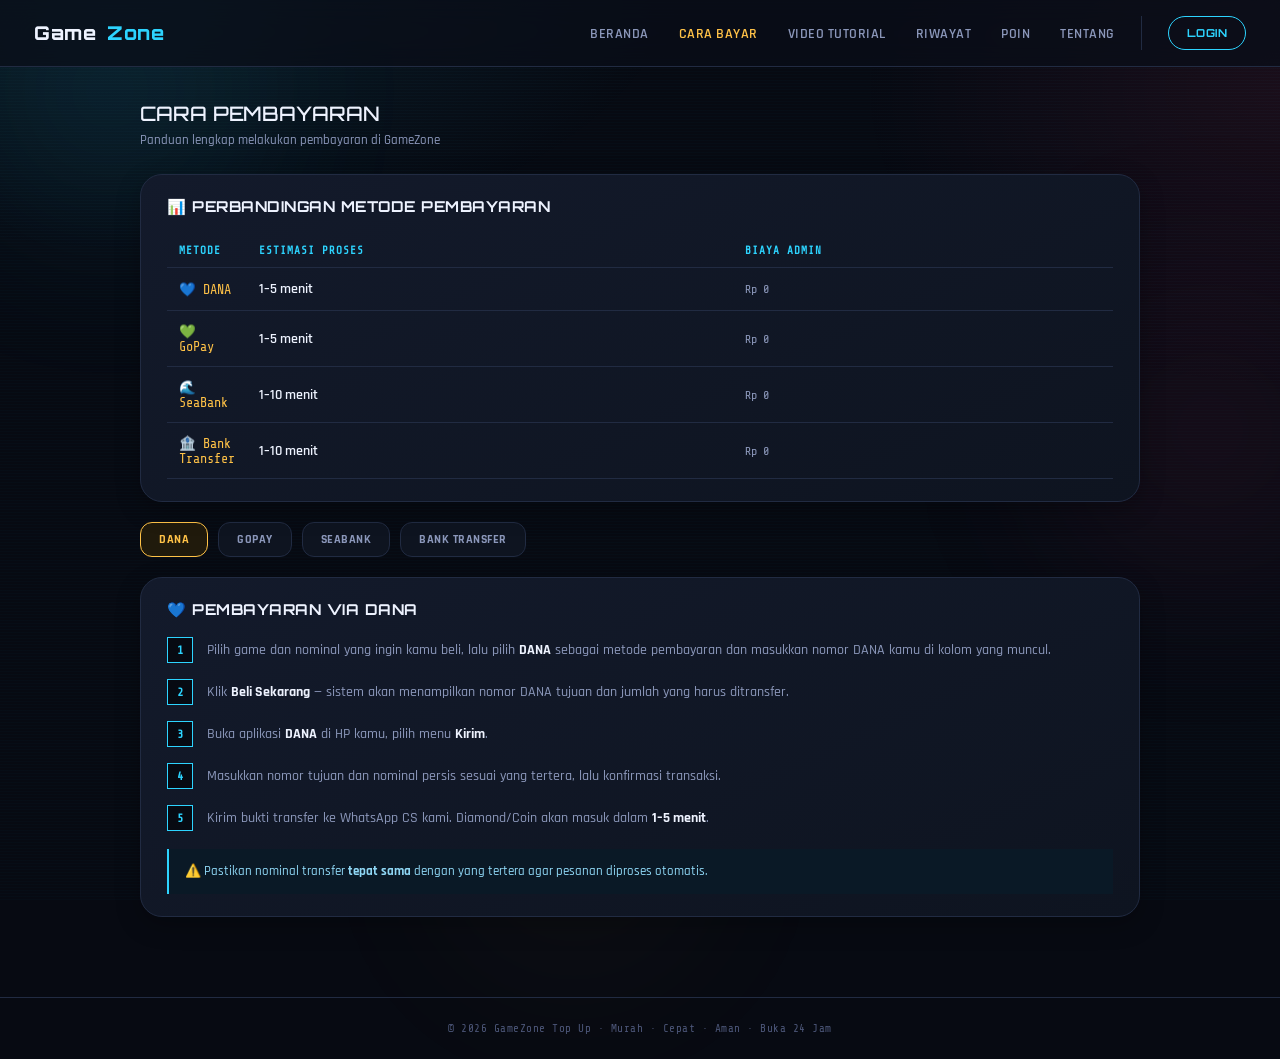
==== commit 9e95e05c: "update payment" ====
--- a/cara-bayar.html
+++ b/cara-bayar.html
@@ -4,7 +4,7 @@
 <meta charset="UTF-8" />
 <meta name="viewport" content="width=device-width, initial-scale=1.0"/>
 <title>Cara Bayar - GameZone Top Up</title>
-<meta name="description" content="Panduan lengkap pembayaran DANA, GoPay, SeaBank, dan QRIS di GameZone." />
+<meta name="description" content="Panduan lengkap pembayaran DANA, GoPay, SeaBank, dan Bank Transfer di GameZone." />
 <link rel="preconnect" href="https://fonts.googleapis.com">
 <link href="https://fonts.googleapis.com/css2?family=Orbitron:wght@600;700;800;900&family=Rajdhani:wght@500;600;700&family=Share+Tech+Mono&display=swap" rel="stylesheet">
 <link rel="stylesheet" href="styles.css">
@@ -52,7 +52,7 @@
       <tr><td>💙 DANA</td><td>1–5 menit</td><td>Rp 0</td></tr>
       <tr><td>💚 GoPay</td><td>1–5 menit</td><td>Rp 0</td></tr>
       <tr><td>🌊 SeaBank</td><td>1–10 menit</td><td>Rp 0</td></tr>
-      <tr><td>🟥 QRIS</td><td>Beberapa detik</td><td>Rp 0</td></tr>
+      <tr><td>🏦 Bank Transfer</td><td>1–10 menit</td><td>Rp 0</td></tr>
     </table>
   </div>
 
@@ -60,14 +60,14 @@
     <div class="pay-tab active" onclick="showPayTab('dana')">DANA</div>
     <div class="pay-tab" onclick="showPayTab('gopay')">GoPay</div>
     <div class="pay-tab" onclick="showPayTab('seabank')">SeaBank</div>
-    <div class="pay-tab" onclick="showPayTab('qris')">QRIS</div>
+    <div class="pay-tab" onclick="showPayTab('bank')">Bank Transfer</div>
   </div>
 
   <!-- DANA -->
   <div class="pay-content active" id="tab-dana">
     <div class="pay-steps hud-panel">
       <h3>💙 Pembayaran via DANA</h3>
-      <div class="step"><div class="step-num">1</div><div class="step-text">Pilih game dan nominal yang ingin kamu beli, lalu pilih <strong>DANA</strong> sebagai metode pembayaran.</div></div>
+      <div class="step"><div class="step-num">1</div><div class="step-text">Pilih game dan nominal yang ingin kamu beli, lalu pilih <strong>DANA</strong> sebagai metode pembayaran dan masukkan nomor DANA kamu di kolom yang muncul.</div></div>
       <div class="step"><div class="step-num">2</div><div class="step-text">Klik <strong>Beli Sekarang</strong> — sistem akan menampilkan nomor DANA tujuan dan jumlah yang harus ditransfer.</div></div>
       <div class="step"><div class="step-num">3</div><div class="step-text">Buka aplikasi <strong>DANA</strong> di HP kamu, pilih menu <strong>Kirim</strong>.</div></div>
       <div class="step"><div class="step-num">4</div><div class="step-text">Masukkan nomor tujuan dan nominal persis sesuai yang tertera, lalu konfirmasi transaksi.</div></div>
@@ -80,7 +80,7 @@
   <div class="pay-content" id="tab-gopay">
     <div class="pay-steps hud-panel">
       <h3>💚 Pembayaran via GoPay</h3>
-      <div class="step"><div class="step-num">1</div><div class="step-text">Pilih game, nominal, dan pilih <strong>GoPay</strong> sebagai metode pembayaran.</div></div>
+      <div class="step"><div class="step-num">1</div><div class="step-text">Pilih game, nominal, dan pilih <strong>GoPay</strong> sebagai metode pembayaran, lalu masukkan nomor GoPay kamu di kolom yang muncul.</div></div>
       <div class="step"><div class="step-num">2</div><div class="step-text">Klik <strong>Beli Sekarang</strong> — kamu akan mendapat nomor GoPay tujuan dan total pembayaran.</div></div>
       <div class="step"><div class="step-num">3</div><div class="step-text">Buka aplikasi <strong>Gojek</strong>, masuk ke menu <strong>GoPay → Bayar → Transfer</strong>.</div></div>
       <div class="step"><div class="step-num">4</div><div class="step-text">Masukkan nomor tujuan dan nominal, lalu selesaikan pembayaran dengan PIN GoPay.</div></div>
@@ -93,7 +93,7 @@
   <div class="pay-content" id="tab-seabank">
     <div class="pay-steps hud-panel">
       <h3>🌊 Pembayaran via SeaBank</h3>
-      <div class="step"><div class="step-num">1</div><div class="step-text">Pilih game, nominal, dan pilih <strong>SeaBank</strong> sebagai metode pembayaran.</div></div>
+      <div class="step"><div class="step-num">1</div><div class="step-text">Pilih game, nominal, dan pilih <strong>SeaBank</strong> sebagai metode pembayaran, lalu masukkan nomor SeaBank kamu di kolom yang muncul.</div></div>
       <div class="step"><div class="step-num">2</div><div class="step-text">Klik <strong>Beli Sekarang</strong> — catat nomor rekening SeaBank tujuan yang ditampilkan.</div></div>
       <div class="step"><div class="step-num">3</div><div class="step-text">Buka aplikasi <strong>SeaBank</strong>, pilih <strong>Transfer → Transfer ke SeaBank</strong>.</div></div>
       <div class="step"><div class="step-num">4</div><div class="step-text">Masukkan nomor rekening dan nominal transfer, lalu konfirmasi dengan PIN.</div></div>
@@ -102,16 +102,16 @@
     </div>
   </div>
 
-  <!-- QRIS -->
-  <div class="pay-content" id="tab-qris">
+  <!-- BANK TRANSFER -->
+  <div class="pay-content" id="tab-bank">
     <div class="pay-steps hud-panel">
-      <h3>🟥 Pembayaran via QRIS</h3>
-      <div class="step"><div class="step-num">1</div><div class="step-text">Pilih game, nominal, dan pilih <strong>QRIS</strong> sebagai metode pembayaran.</div></div>
-      <div class="step"><div class="step-num">2</div><div class="step-text">Klik <strong>Beli Sekarang</strong> — halaman akan menampilkan kode QR yang harus discan.</div></div>
-      <div class="step"><div class="step-num">3</div><div class="step-text">Buka aplikasi e-wallet favoritmu (DANA, GoPay, OVO, dll), pilih <strong>Scan QR / Bayar</strong>.</div></div>
-      <div class="step"><div class="step-num">4</div><div class="step-text">Arahkan kamera ke kode QR yang ditampilkan, pastikan nominal sesuai lalu konfirmasi.</div></div>
-      <div class="step"><div class="step-num">5</div><div class="step-text">Pembayaran langsung terverifikasi otomatis. Diamond/Coin masuk dalam <strong>hitungan detik</strong>.</div></div>
-      <div class="note-box">✅ QRIS adalah metode tercepat — tidak perlu kirim bukti bayar, proses <strong>100% otomatis</strong>.</div>
+      <h3>🏦 Pembayaran via Bank Transfer</h3>
+      <div class="step"><div class="step-num">1</div><div class="step-text">Pilih game, nominal, dan pilih <strong>Bank Transfer</strong> sebagai metode pembayaran, lalu pilih bank kamu (<strong>BCA, BRI, BNI, atau Mandiri</strong>) dan masukkan <strong>nomor rekening</strong> kamu di kolom yang muncul.</div></div>
+      <div class="step"><div class="step-num">2</div><div class="step-text">Klik <strong>Beli Sekarang</strong> — kamu akan mendapat rekening tujuan dan total pembayaran.</div></div>
+      <div class="step"><div class="step-num">3</div><div class="step-text">Buka aplikasi <strong>m-banking</strong> atau datang ke <strong>ATM/teller</strong> bank kamu.</div></div>
+      <div class="step"><div class="step-num">4</div><div class="step-text">Masukkan nomor rekening tujuan dan nominal transfer persis sesuai yang tertera, lalu konfirmasi.</div></div>
+      <div class="step"><div class="step-num">5</div><div class="step-text">Kirim bukti transfer ke WhatsApp CS kami. Diamond/Coin akan masuk dalam <strong>1–10 menit</strong>.</div></div>
+      <div class="note-box">⚠️ Pastikan nomor rekening dan nominal transfer <strong>tepat sama</strong> dengan yang tertera agar pesanan diproses lebih cepat.</div>
     </div>
   </div>
 </div>
--- a/styles.css
+++ b/styles.css
@@ -409,6 +409,11 @@
   .bayar-item.selected { border-color: #22e07a; background: #0a1f14; color: #7cf7b0; box-shadow: 0 6px 16px rgba(34,224,122,0.15); }
   .bayar-item .pay-icon { font-size: 19px; margin-bottom: 5px; }
 
+  .bayar-detail { animation: fadeInDetail 0.25s var(--ease); }
+  .bayar-detail:empty { display: none; }
+  .bayar-detail label { margin-top: 14px !important; }
+  @keyframes fadeInDetail { from { opacity: 0; transform: translateY(-4px); } to { opacity: 1; transform: translateY(0); } }
+
   .total-box {
     background: linear-gradient(120deg, rgba(45,212,255,0.08), rgba(255,63,127,0.05));
     border: 1px solid var(--cyan);
